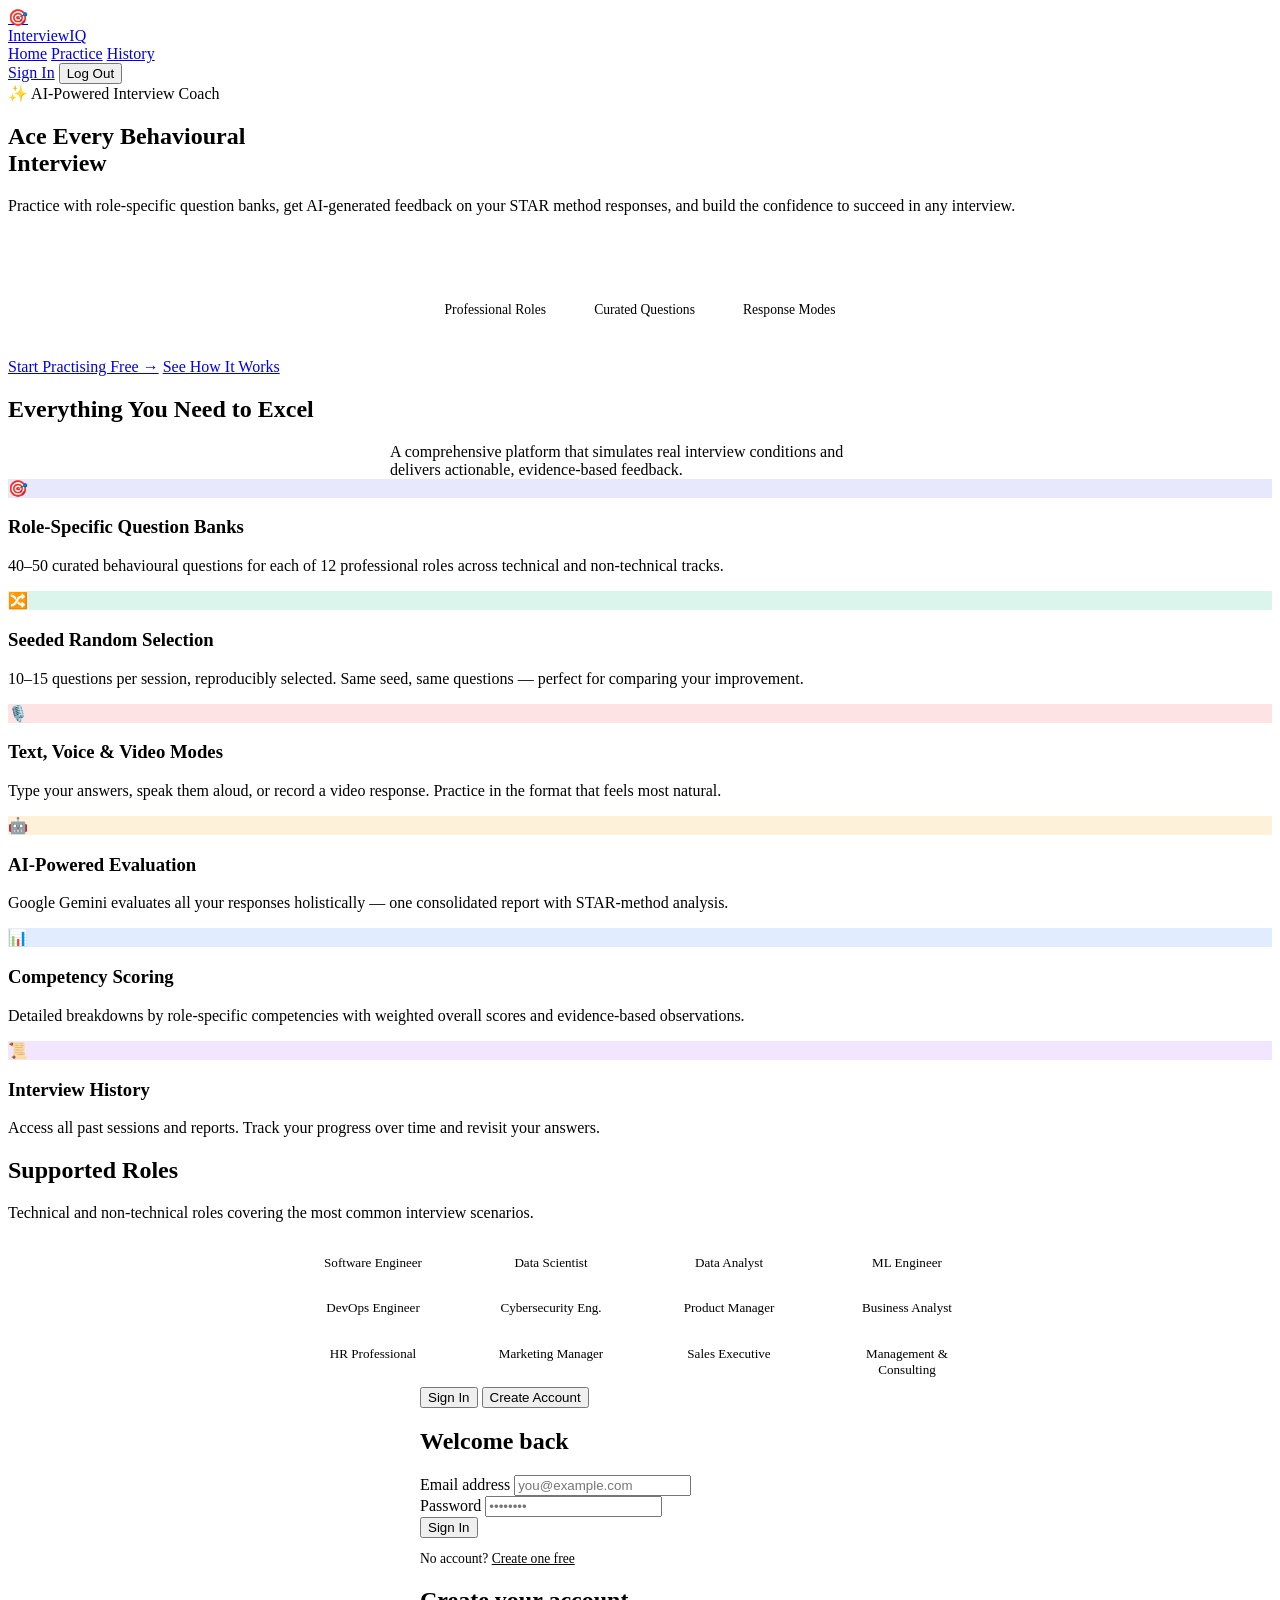
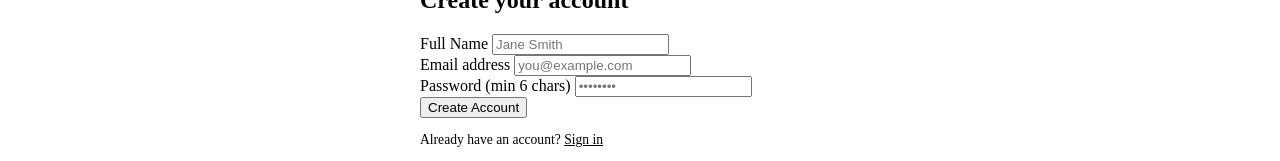
==== frontend/index.html @ 1b615f1e "Initial commit" ====
<!DOCTYPE html>
<html lang="en">
<head>
  <meta charset="UTF-8" />
  <meta name="viewport" content="width=device-width, initial-scale=1.0" />
  <title>InterviewIQ — Behavioural Interview Feedback Assistant</title>
  <meta name="description" content="Practice behavioural interviews for 12 professional roles with AI-powered feedback. Master the STAR method and ace your next interview." />
  <link rel="stylesheet" href="/css/styles.css" />
  <style>
    .stat-number { font-family: var(--font-display); font-size: 2.5rem; font-weight: 800; background: var(--grad-primary); -webkit-background-clip:text; -webkit-text-fill-color:transparent; background-clip:text; }
    .stat-label  { font-size: .85rem; color: var(--t-muted); font-weight: 500; }
    .stats-row   { display: flex; gap: 3rem; justify-content: center; flex-wrap: wrap; margin: 2.5rem 0; }
    .roles-preview { display: grid; grid-template-columns: repeat(auto-fit, minmax(140px,1fr)); gap:.75rem; max-width:700px; margin:0 auto; }
    .role-pill { padding:.55rem 1rem; background:var(--c-surface); border:1px solid var(--c-border); border-radius:var(--r-full); text-align:center; font-size:.82rem; font-weight:500; color:var(--t-secondary); transition:all var(--t-fast); }
    .role-pill:hover { border-color:rgba(139,92,246,.4); color:var(--t-accent); }
  </style>
</head>
<body>
<!-- Navbar -->
<nav class="navbar" aria-label="Main navigation">
  <div class="navbar-inner">
    <a href="/index.html" class="navbar-brand" aria-label="InterviewIQ Home">
      <div class="brand-icon" aria-hidden="true">🎯</div>
      <span class="brand-name">InterviewIQ</span>
    </a>
    <div class="navbar-links">
      <a href="/index.html" class="nav-link active" id="nav-home">Home</a>
      <a href="/dashboard.html" class="nav-link hidden" id="nav-dashboard">Practice</a>
      <a href="/history.html" class="nav-link hidden" id="nav-history">History</a>
    </div>
    <div class="navbar-actions">
      <span class="text-secondary" id="nav-user" style="font-size:.9rem;font-weight:500;" aria-label="Logged in user"></span>
      <a href="/index.html#auth" class="btn btn-primary btn-sm" id="nav-login-btn">Sign In</a>
      <button class="btn btn-ghost btn-sm hidden" id="nav-logout-btn" aria-label="Log out">Log Out</button>
    </div>
  </div>
</nav>

<div class="page">
  <!-- Hero -->
  <section class="hero" aria-labelledby="hero-heading">
    <div>
      <div class="hero-badge" role="text">✨ AI-Powered Interview Coach</div>
      <h1 id="hero-heading">Ace Every <span class="text-gradient">Behavioural</span><br>Interview</h1>
      <p class="hero-subtitle">
        Practice with role-specific question banks, get AI-generated feedback on your STAR method responses, and build the confidence to succeed in any interview.
      </p>
      <div class="stats-row" role="list">
        <div role="listitem"><div class="stat-number">12</div><div class="stat-label">Professional Roles</div></div>
        <div role="listitem"><div class="stat-number">540+</div><div class="stat-label">Curated Questions</div></div>
        <div role="listitem"><div class="stat-number">3</div><div class="stat-label">Response Modes</div></div>
      </div>
      <div class="hero-actions">
        <a href="/dashboard.html" class="btn btn-primary btn-lg" id="cta-start">Start Practising Free →</a>
        <a href="#features" class="btn btn-ghost btn-lg">See How It Works</a>
      </div>
    </div>
  </section>

  <!-- Features -->
  <section class="section" id="features" aria-labelledby="features-heading">
    <div class="container">
      <div class="text-center mb-lg">
        <h2 id="features-heading">Everything You Need to <span class="text-gradient">Excel</span></h2>
        <p style="margin:.75rem auto 0;max-width:500px;">A comprehensive platform that simulates real interview conditions and delivers actionable, evidence-based feedback.</p>
      </div>
      <div class="features-grid mt-xl">
        <div class="feature-card">
          <div class="feature-icon" style="background:rgba(99,102,241,.15);" aria-hidden="true">🎯</div>
          <h3>Role-Specific Question Banks</h3>
          <p>40–50 curated behavioural questions for each of 12 professional roles across technical and non-technical tracks.</p>
        </div>
        <div class="feature-card">
          <div class="feature-icon" style="background:rgba(16,185,129,.15);" aria-hidden="true">🔀</div>
          <h3>Seeded Random Selection</h3>
          <p>10–15 questions per session, reproducibly selected. Same seed, same questions — perfect for comparing your improvement.</p>
        </div>
        <div class="feature-card">
          <div class="feature-icon" style="background:rgba(239,68,68,.15);" aria-hidden="true">🎙️</div>
          <h3>Text, Voice &amp; Video Modes</h3>
          <p>Type your answers, speak them aloud, or record a video response. Practice in the format that feels most natural.</p>
        </div>
        <div class="feature-card">
          <div class="feature-icon" style="background:rgba(245,158,11,.15);" aria-hidden="true">🤖</div>
          <h3>AI-Powered Evaluation</h3>
          <p>Google Gemini evaluates all your responses holistically — one consolidated report with STAR-method analysis.</p>
        </div>
        <div class="feature-card">
          <div class="feature-icon" style="background:rgba(59,130,246,.15);" aria-hidden="true">📊</div>
          <h3>Competency Scoring</h3>
          <p>Detailed breakdowns by role-specific competencies with weighted overall scores and evidence-based observations.</p>
        </div>
        <div class="feature-card">
          <div class="feature-icon" style="background:rgba(168,85,247,.15);" aria-hidden="true">📜</div>
          <h3>Interview History</h3>
          <p>Access all past sessions and reports. Track your progress over time and revisit your answers.</p>
        </div>
      </div>
    </div>
  </section>

  <!-- Supported roles -->
  <section class="section" style="padding-top:0;" aria-labelledby="roles-heading">
    <div class="container text-center">
      <h2 id="roles-heading">Supported <span class="text-gradient">Roles</span></h2>
      <p style="margin:.75rem auto 1.5rem;">Technical and non-technical roles covering the most common interview scenarios.</p>
      <div class="roles-preview" role="list">
        <div class="role-pill" role="listitem">Software Engineer</div>
        <div class="role-pill" role="listitem">Data Scientist</div>
        <div class="role-pill" role="listitem">Data Analyst</div>
        <div class="role-pill" role="listitem">ML Engineer</div>
        <div class="role-pill" role="listitem">DevOps Engineer</div>
        <div class="role-pill" role="listitem">Cybersecurity Eng.</div>
        <div class="role-pill" role="listitem">Product Manager</div>
        <div class="role-pill" role="listitem">Business Analyst</div>
        <div class="role-pill" role="listitem">HR Professional</div>
        <div class="role-pill" role="listitem">Marketing Manager</div>
        <div class="role-pill" role="listitem">Sales Executive</div>
        <div class="role-pill" role="listitem">Management &amp; Consulting</div>
      </div>
    </div>
  </section>

  <!-- Auth Section -->
  <section class="section" id="auth" aria-labelledby="auth-heading">
    <div class="container">
      <div style="max-width:440px;margin:0 auto;">
        <!-- Tabs -->
        <div class="tabs mb-lg" role="tablist">
          <button class="tab active" id="tab-login" role="tab" aria-selected="true" aria-controls="panel-login" onclick="switchTab('login')">Sign In</button>
          <button class="tab" id="tab-register" role="tab" aria-selected="false" aria-controls="panel-register" onclick="switchTab('register')">Create Account</button>
        </div>

        <!-- Login Panel -->
        <div id="panel-login" class="auth-card" role="tabpanel" aria-labelledby="tab-login">
          <h2 id="auth-heading" class="mb-lg">Welcome back</h2>
          <div id="login-error" class="alert alert-error mb-md hidden" role="alert"></div>
          <form id="login-form" novalidate>
            <div class="form-group mb-md">
              <label class="form-label" for="login-email">Email address</label>
              <input class="form-input" type="email" id="login-email" name="email" autocomplete="email" required placeholder="you@example.com" />
            </div>
            <div class="form-group mb-lg">
              <label class="form-label" for="login-password">Password</label>
              <input class="form-input" type="password" id="login-password" name="password" autocomplete="current-password" required placeholder="••••••••" />
            </div>
            <button type="submit" class="btn btn-primary btn-full" id="login-submit">Sign In</button>
          </form>
          <p class="text-center mt-md" style="font-size:.85rem;">No account? <a href="#auth" onclick="switchTab('register')" style="color:var(--t-accent);">Create one free</a></p>
        </div>

        <!-- Register Panel -->
        <div id="panel-register" class="auth-card hidden" role="tabpanel" aria-labelledby="tab-register">
          <h2 class="mb-lg">Create your account</h2>
          <div id="register-error" class="alert alert-error mb-md hidden" role="alert"></div>
          <form id="register-form" novalidate>
            <div class="form-group mb-md">
              <label class="form-label" for="reg-name">Full Name</label>
              <input class="form-input" type="text" id="reg-name" name="full_name" autocomplete="name" placeholder="Jane Smith" />
            </div>
            <div class="form-group mb-md">
              <label class="form-label" for="reg-email">Email address</label>
              <input class="form-input" type="email" id="reg-email" name="email" autocomplete="email" required placeholder="you@example.com" />
            </div>
            <div class="form-group mb-lg">
              <label class="form-label" for="reg-password">Password <span style="font-weight:400;text-transform:none;letter-spacing:0;">(min 6 chars)</span></label>
              <input class="form-input" type="password" id="reg-password" name="password" autocomplete="new-password" required placeholder="••••••••" />
            </div>
            <button type="submit" class="btn btn-primary btn-full" id="register-submit">Create Account</button>
          </form>
          <p class="text-center mt-md" style="font-size:.85rem;">Already have an account? <a href="#auth" onclick="switchTab('login')" style="color:var(--t-accent);">Sign in</a></p>
        </div>
      </div>
    </div>
  </section>
</div>

<div id="toast-container" aria-live="polite"></div>

<script src="/js/auth.js"></script>
<script>
document.addEventListener('DOMContentLoaded', () => {
  updateNavbar();
  // If already logged in, redirect CTA to dashboard
  if (isLoggedIn()) {
    const cta = document.getElementById('cta-start');
    if (cta) cta.href = '/dashboard.html';
  }
});

function switchTab(tab) {
  const loginPanel = document.getElementById('panel-login');
  const registerPanel = document.getElementById('panel-register');
  const loginTab = document.getElementById('tab-login');
  const registerTab = document.getElementById('tab-register');

  if (tab === 'login') {
    loginPanel.classList.remove('hidden');
    registerPanel.classList.add('hidden');
    loginTab.classList.add('active');
    loginTab.setAttribute('aria-selected', 'true');
    registerTab.classList.remove('active');
    registerTab.setAttribute('aria-selected', 'false');
  } else {
    registerPanel.classList.remove('hidden');
    loginPanel.classList.add('hidden');
    registerTab.classList.add('active');
    registerTab.setAttribute('aria-selected', 'true');
    loginTab.classList.remove('active');
    loginTab.setAttribute('aria-selected', 'false');
  }
}

// ── Login ─────────────────────────────────────────────────────────────────────
document.getElementById('login-form').addEventListener('submit', async (e) => {
  e.preventDefault();
  const btn = document.getElementById('login-submit');
  const errEl = document.getElementById('login-error');
  errEl.classList.add('hidden');

  const email = document.getElementById('login-email').value.trim();
  const password = document.getElementById('login-password').value;

  if (!email || !password) { errEl.textContent = 'Please fill in all fields.'; errEl.classList.remove('hidden'); return; }

  btn.disabled = true;
  btn.innerHTML = '<span class="spinner"></span> Signing in…';
  try {
    const data = await apiFetch('/auth/login-json', { method: 'POST', body: JSON.stringify({ email, password }) });
    setToken(data.access_token);
    const user = await apiFetch('/auth/me');
    setUser(user);
    showToast('Signed in successfully!', 'success');
    setTimeout(() => { window.location.href = '/dashboard.html'; }, 500);
  } catch (err) {
    errEl.textContent = err.message;
    errEl.classList.remove('hidden');
    btn.disabled = false;
    btn.textContent = 'Sign In';
  }
});

// ── Register ──────────────────────────────────────────────────────────────────
document.getElementById('register-form').addEventListener('submit', async (e) => {
  e.preventDefault();
  const btn = document.getElementById('register-submit');
  const errEl = document.getElementById('register-error');
  errEl.classList.add('hidden');

  const email = document.getElementById('reg-email').value.trim();
  const password = document.getElementById('reg-password').value;
  const full_name = document.getElementById('reg-name').value.trim();

  if (!email || !password) { errEl.textContent = 'Email and password are required.'; errEl.classList.remove('hidden'); return; }

  btn.disabled = true;
  btn.innerHTML = '<span class="spinner"></span> Creating account…';
  try {
    await apiFetch('/auth/register', { method: 'POST', body: JSON.stringify({ email, password, full_name: full_name || undefined }) });
    // Auto-login
    const data = await apiFetch('/auth/login-json', { method: 'POST', body: JSON.stringify({ email, password }) });
    setToken(data.access_token);
    const user = await apiFetch('/auth/me');
    setUser(user);
    showToast('Account created! Welcome to InterviewIQ 🎉', 'success');
    setTimeout(() => { window.location.href = '/dashboard.html'; }, 600);
  } catch (err) {
    errEl.textContent = err.message;
    errEl.classList.remove('hidden');
    btn.disabled = false;
    btn.textContent = 'Create Account';
  }
});
</script>
</body>
</html>
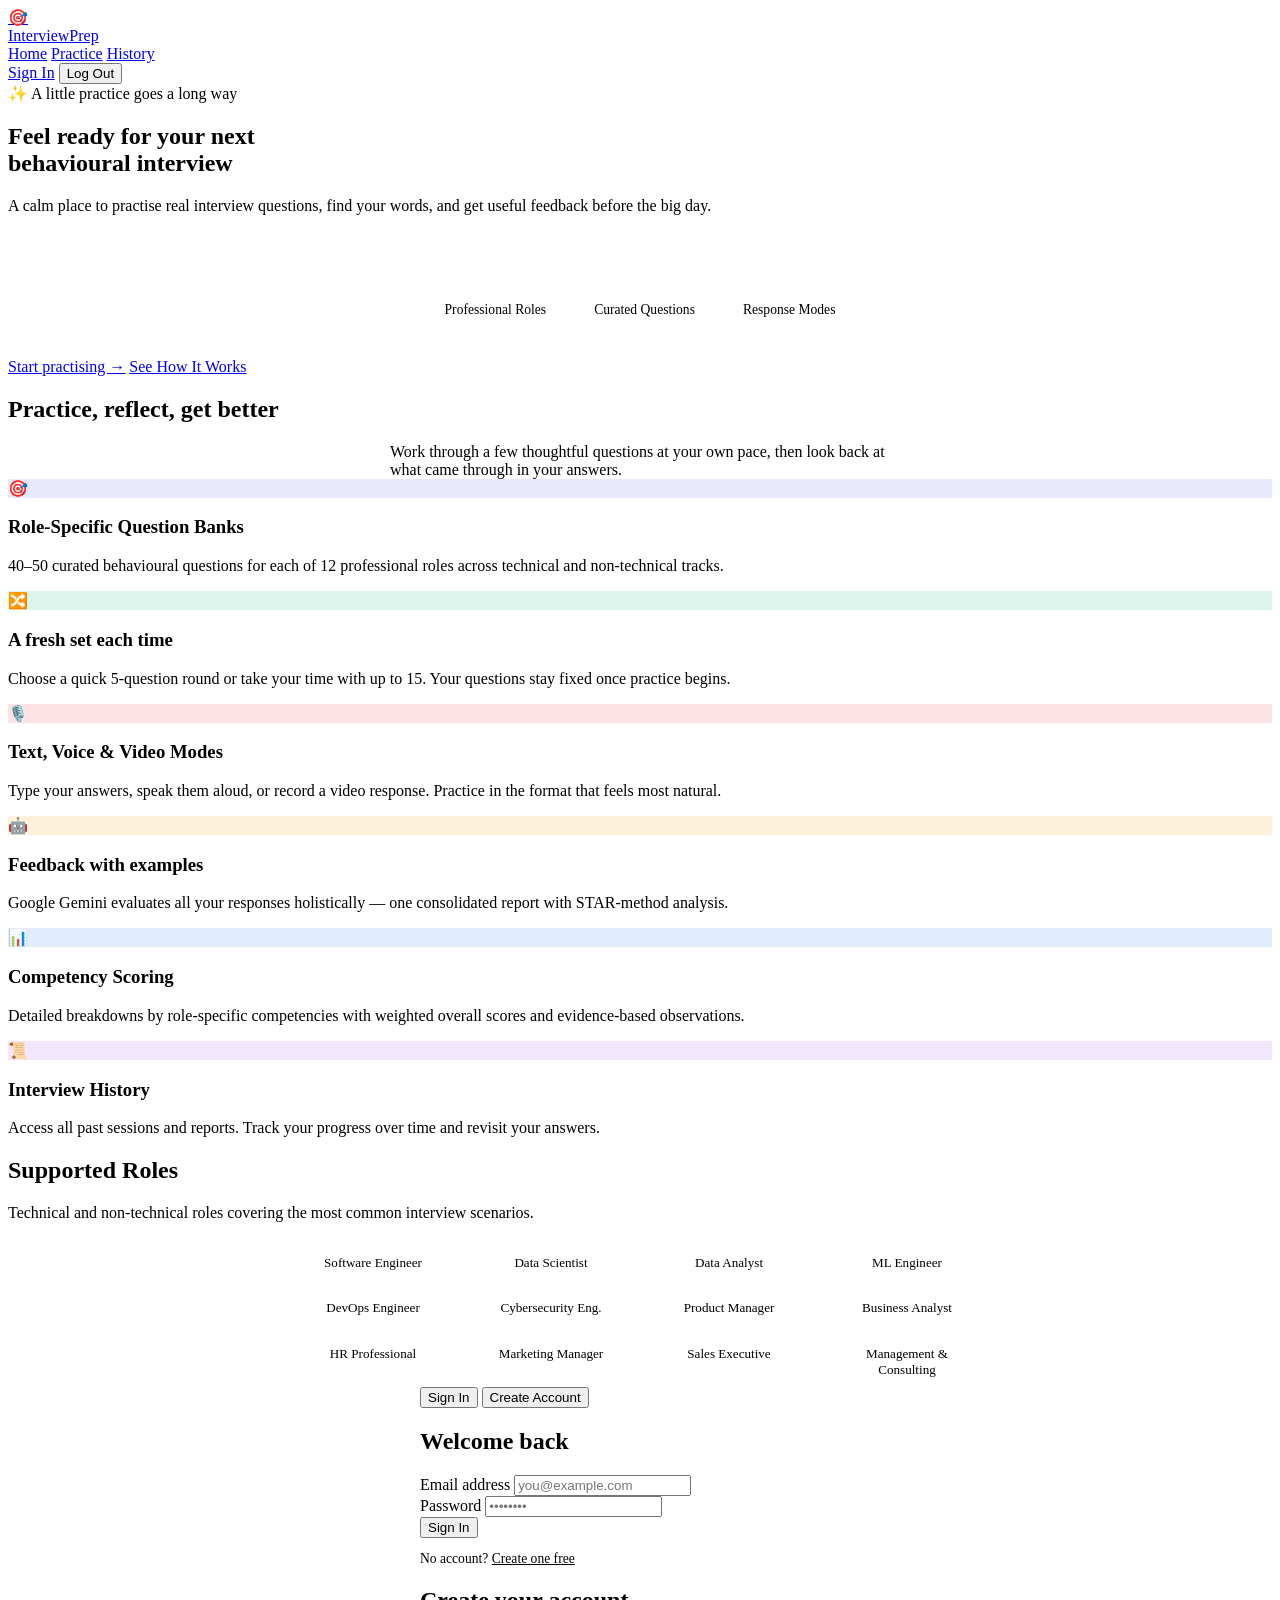
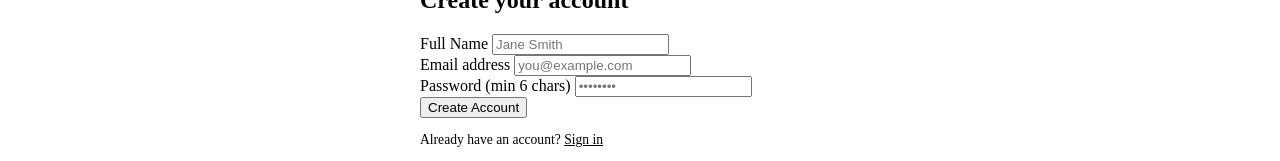
==== commit eed1a8a2: "Allow shorter interview practice sessions" ====
--- a/frontend/index.html
+++ b/frontend/index.html
@@ -3,7 +3,7 @@
 <head>
   <meta charset="UTF-8" />
   <meta name="viewport" content="width=device-width, initial-scale=1.0" />
-  <title>InterviewIQ — Behavioural Interview Feedback Assistant</title>
+  <title>InterviewPrep — Behavioural Interview Feedback Assistant</title>
   <meta name="description" content="Practice behavioural interviews for 12 professional roles with AI-powered feedback. Master the STAR method and ace your next interview." />
   <link rel="stylesheet" href="/css/styles.css" />
   <style>
@@ -19,9 +19,9 @@
 <!-- Navbar -->
 <nav class="navbar" aria-label="Main navigation">
   <div class="navbar-inner">
-    <a href="/index.html" class="navbar-brand" aria-label="InterviewIQ Home">
+    <a href="/index.html" class="navbar-brand" aria-label="InterviewPrep Home">
       <div class="brand-icon" aria-hidden="true">🎯</div>
-      <span class="brand-name">InterviewIQ</span>
+      <span class="brand-name">InterviewPrep</span>
     </a>
     <div class="navbar-links">
       <a href="/index.html" class="nav-link active" id="nav-home">Home</a>
@@ -40,10 +40,10 @@
   <!-- Hero -->
   <section class="hero" aria-labelledby="hero-heading">
     <div>
-      <div class="hero-badge" role="text">✨ AI-Powered Interview Coach</div>
-      <h1 id="hero-heading">Ace Every <span class="text-gradient">Behavioural</span><br>Interview</h1>
+      <div class="hero-badge" role="text">✨ A little practice goes a long way</div>
+      <h1 id="hero-heading">Feel ready for your next<br><span class="text-gradient">behavioural interview</span></h1>
       <p class="hero-subtitle">
-        Practice with role-specific question banks, get AI-generated feedback on your STAR method responses, and build the confidence to succeed in any interview.
+        A calm place to practise real interview questions, find your words, and get useful feedback before the big day.
       </p>
       <div class="stats-row" role="list">
         <div role="listitem"><div class="stat-number">12</div><div class="stat-label">Professional Roles</div></div>
@@ -51,7 +51,7 @@
         <div role="listitem"><div class="stat-number">3</div><div class="stat-label">Response Modes</div></div>
       </div>
       <div class="hero-actions">
-        <a href="/dashboard.html" class="btn btn-primary btn-lg" id="cta-start">Start Practising Free →</a>
+        <a href="/dashboard.html" class="btn btn-primary btn-lg" id="cta-start">Start practising →</a>
         <a href="#features" class="btn btn-ghost btn-lg">See How It Works</a>
       </div>
     </div>
@@ -61,8 +61,8 @@
   <section class="section" id="features" aria-labelledby="features-heading">
     <div class="container">
       <div class="text-center mb-lg">
-        <h2 id="features-heading">Everything You Need to <span class="text-gradient">Excel</span></h2>
-        <p style="margin:.75rem auto 0;max-width:500px;">A comprehensive platform that simulates real interview conditions and delivers actionable, evidence-based feedback.</p>
+        <h2 id="features-heading">Practice, reflect, <span class="text-gradient">get better</span></h2>
+        <p style="margin:.75rem auto 0;max-width:500px;">Work through a few thoughtful questions at your own pace, then look back at what came through in your answers.</p>
       </div>
       <div class="features-grid mt-xl">
         <div class="feature-card">
@@ -72,8 +72,8 @@
         </div>
         <div class="feature-card">
           <div class="feature-icon" style="background:rgba(16,185,129,.15);" aria-hidden="true">🔀</div>
-          <h3>Seeded Random Selection</h3>
-          <p>10–15 questions per session, reproducibly selected. Same seed, same questions — perfect for comparing your improvement.</p>
+          <h3>A fresh set each time</h3>
+          <p>Choose a quick 5-question round or take your time with up to 15. Your questions stay fixed once practice begins.</p>
         </div>
         <div class="feature-card">
           <div class="feature-icon" style="background:rgba(239,68,68,.15);" aria-hidden="true">🎙️</div>
@@ -82,7 +82,7 @@
         </div>
         <div class="feature-card">
           <div class="feature-icon" style="background:rgba(245,158,11,.15);" aria-hidden="true">🤖</div>
-          <h3>AI-Powered Evaluation</h3>
+          <h3>Feedback with examples</h3>
           <p>Google Gemini evaluates all your responses holistically — one consolidated report with STAR-method analysis.</p>
         </div>
         <div class="feature-card">
@@ -262,7 +262,7 @@
     setToken(data.access_token);
     const user = await apiFetch('/auth/me');
     setUser(user);
-    showToast('Account created! Welcome to InterviewIQ 🎉', 'success');
+    showToast('Account created! Welcome to InterviewPrep 🎉', 'success');
     setTimeout(() => { window.location.href = '/dashboard.html'; }, 600);
   } catch (err) {
     errEl.textContent = err.message;
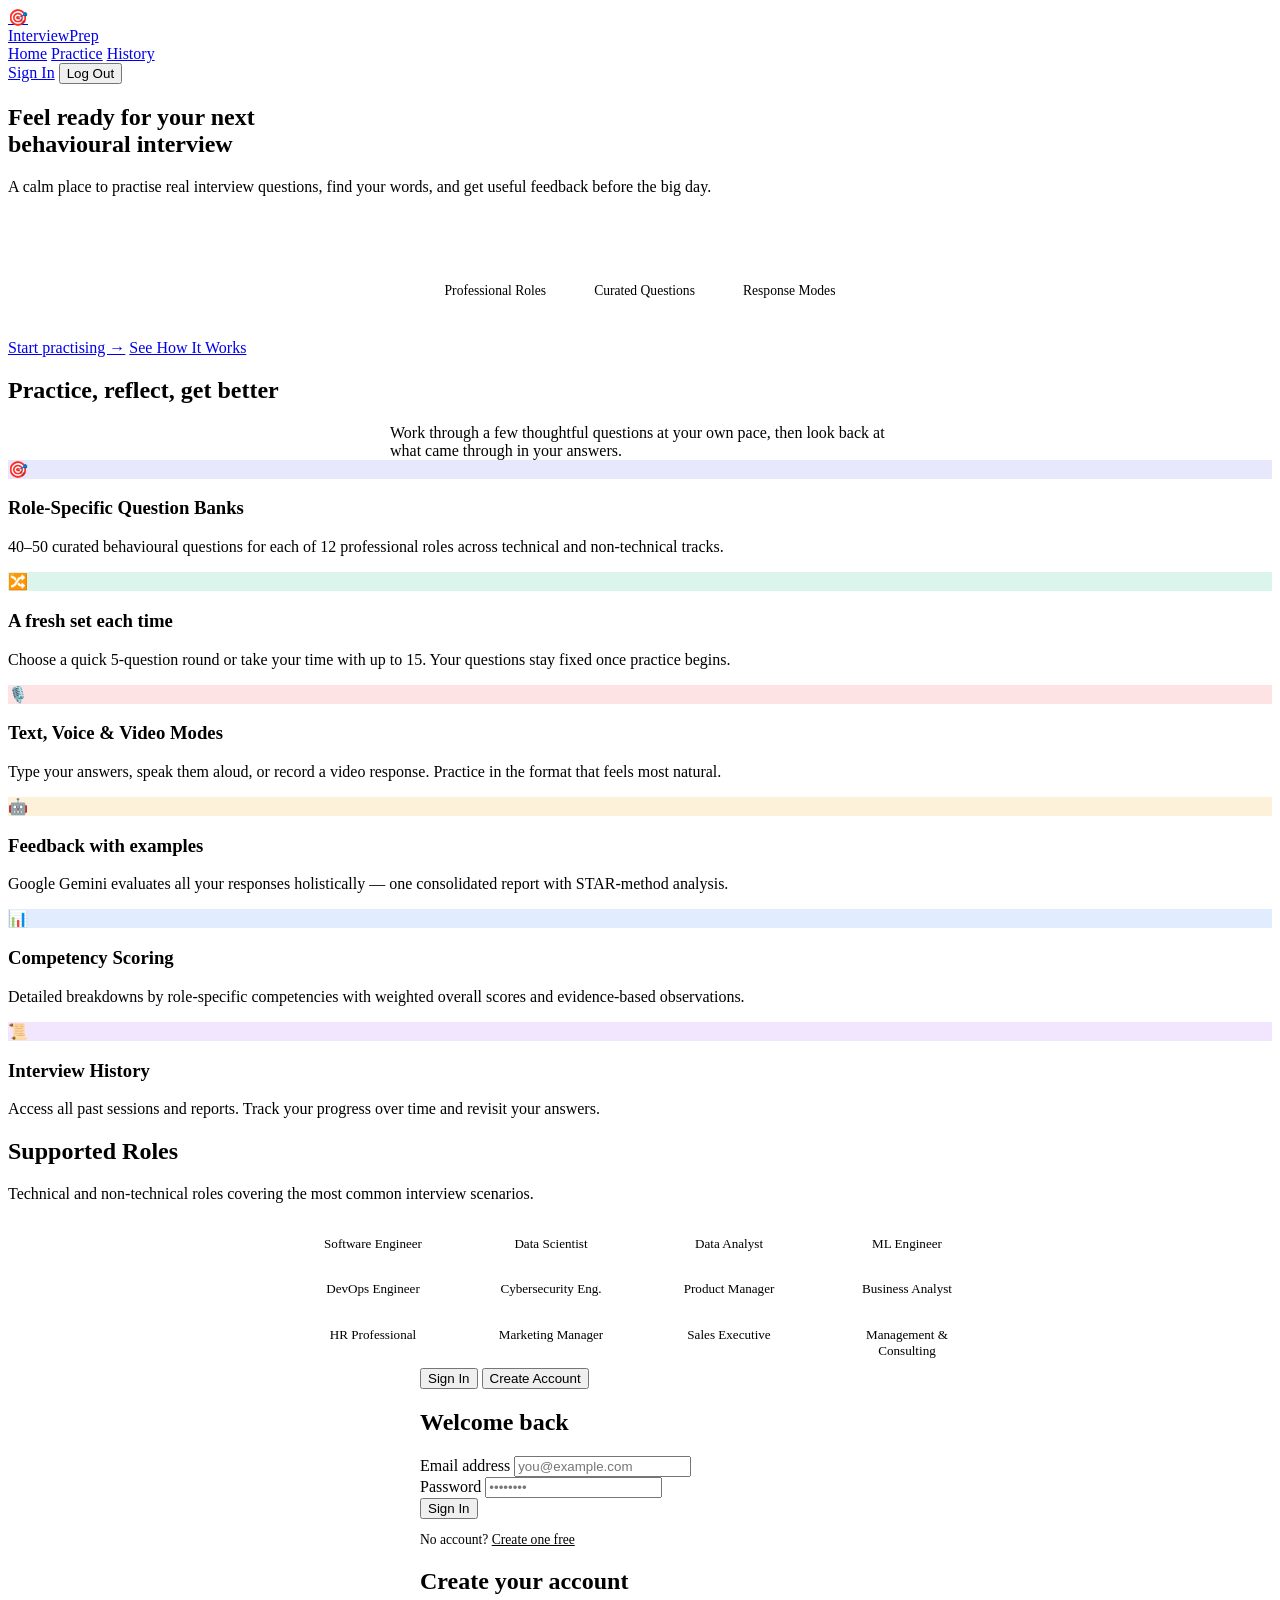
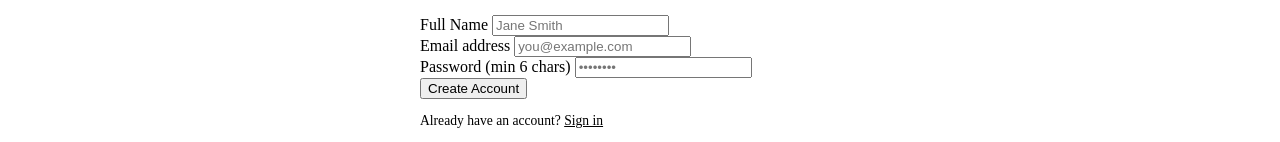
==== commit 973511f6: "update 2.0" ====
--- a/frontend/index.html
+++ b/frontend/index.html
@@ -40,7 +40,6 @@
   <!-- Hero -->
   <section class="hero" aria-labelledby="hero-heading">
     <div>
-      <div class="hero-badge" role="text">✨ A little practice goes a long way</div>
       <h1 id="hero-heading">Feel ready for your next<br><span class="text-gradient">behavioural interview</span></h1>
       <p class="hero-subtitle">
         A calm place to practise real interview questions, find your words, and get useful feedback before the big day.
